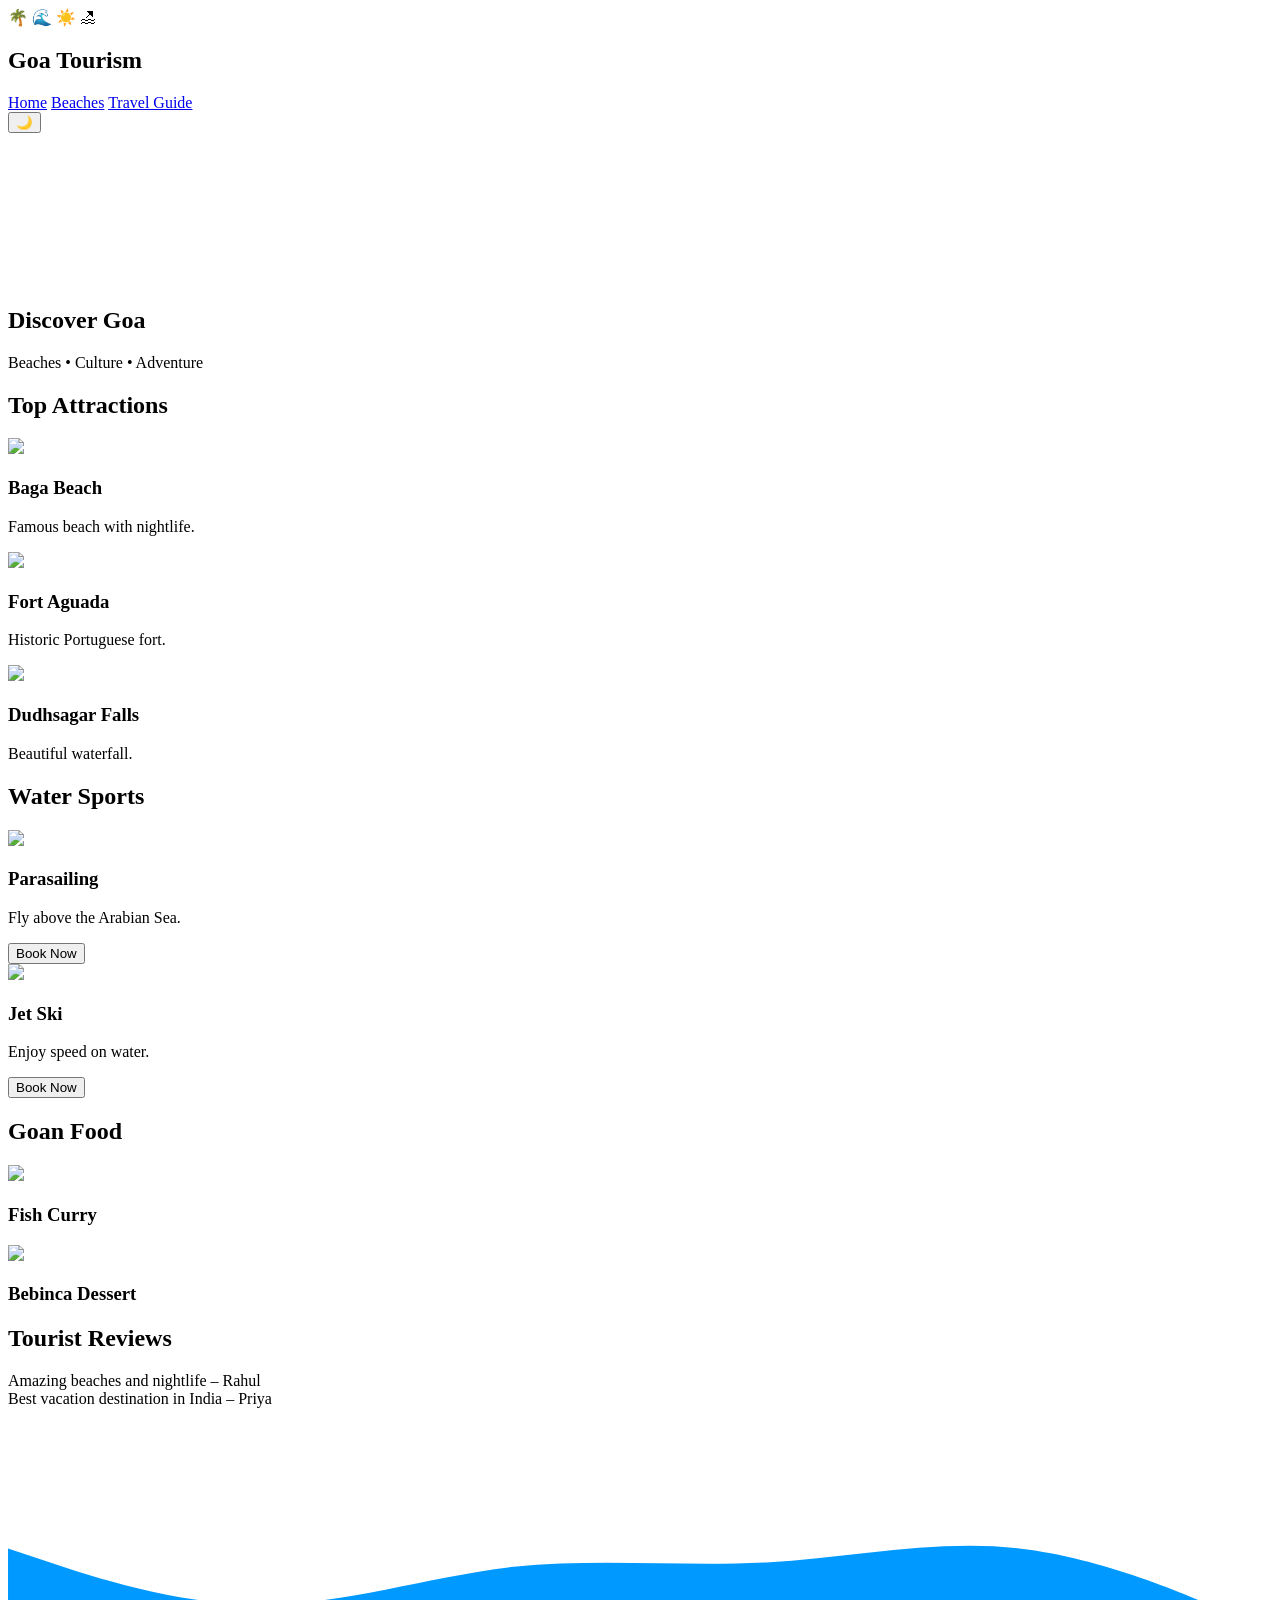
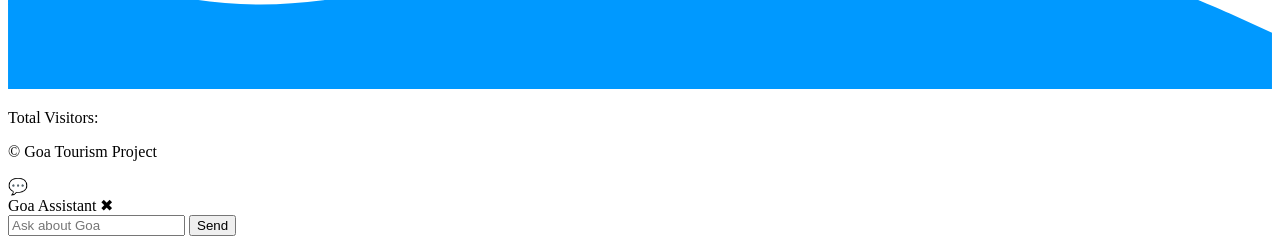
==== index.html @ 5691dc8b "Add index.html for Goa Tourism website" ====
<!DOCTYPE html>
<html lang="en">

<head>
<meta charset="UTF-8">
<meta name="viewport" content="width=device-width, initial-scale=1.0">
<title>Goa Tourism</title>

<link rel="stylesheet" href="css/style.css">
</head>

<body>

<!-- FLOATING ICONS -->

<div class="floating-icons">
<span>🌴</span>
<span>🌊</span>
<span>☀️</span>
<span>🏖</span>
</div>

<header>

<h2>Goa Tourism</h2>

<nav>
<a href="index.html">Home</a>
<a href="beaches.html">Beaches</a>
<a href="travel-guide.html">Travel Guide</a>
</nav>

<button id="modeToggle">🌙</button>

</header>

<!-- VIDEO HERO -->

<section class="video-hero">

<video autoplay muted loop playsinline>
<source src="videos/goa.mp4" type="video/mp4">
</video>

<div class="video-text">
<h1>Discover Goa</h1>
<p>Beaches • Culture • Adventure</p>
</div>

</section>

<!-- TOP ATTRACTIONS -->

<section class="features">

<h2>Top Attractions</h2>

<div class="cards">

<div class="card">
<img src="images/baga.jpg">
<h3>Baga Beach</h3>
<p>Famous beach with nightlife.</p>
</div>

<div class="card">
<img src="images/aguada.jpg">
<h3>Fort Aguada</h3>
<p>Historic Portuguese fort.</p>
</div>

<div class="card">
<img src="images/dudhsagar.jpg">
<h3>Dudhsagar Falls</h3>
<p>Beautiful waterfall.</p>
</div>

</div>

</section>

<!-- WATER SPORTS -->

<section class="activities">

<h2>Water Sports</h2>

<div class="cards">

<div class="card">
<img src="images/parasailing.jpg">
<h3>Parasailing</h3>
<p>Fly above the Arabian Sea.</p>
<button>Book Now</button>
</div>

<div class="card">
<img src="images/jetski.jpg">
<h3>Jet Ski</h3>
<p>Enjoy speed on water.</p>
<button>Book Now</button>
</div>

</div>

</section>

<!-- FOOD -->

<section class="features">

<h2>Goan Food</h2>

<div class="cards">

<div class="card">
<img src="images/fishcurry.jpg">
<h3>Fish Curry</h3>
</div>

<div class="card">
<img src="images/bebinca.jpg">
<h3>Bebinca Dessert</h3>
</div>

</div>

</section>

<!-- REVIEWS -->

<section class="reviews">

<h2>Tourist Reviews</h2>

<div class="review-card">
Amazing beaches and nightlife – Rahul
</div>

<div class="review-card">
Best vacation destination in India – Priya
</div>

</section>

<!-- WAVE FOOTER -->

<div class="wave">
<svg viewBox="0 0 1440 320">
<path fill="#0099ff"
d="M0,160L48,176C96,192,192,224,288,224C384,224,480,192,576,181C672,171,768,181,864,176C960,171,1056,149,1152,160C1248,171,1344,213,1392,234L1440,256L1440,320L0,320Z">
</path>
</svg>
</div>

<footer>

<p>Total Visitors: <span id="counter"></span></p>
<p>© Goa Tourism Project</p>

</footer>

<!-- CHATBOT -->

<div id="chatbot-button">💬</div>

<div id="chatbot">

<div class="chat-header">
Goa Assistant
<span id="close-chat">✖</span>
</div>

<div id="chat-messages"></div>

<div class="chat-input">
<input type="text" id="user-input" placeholder="Ask about Goa">
<button onclick="sendMessage()">Send</button>
</div>

</div>

<script src="js/main.js"></script>
<script src="js/chatbot.js"></script>

</body>
</html>
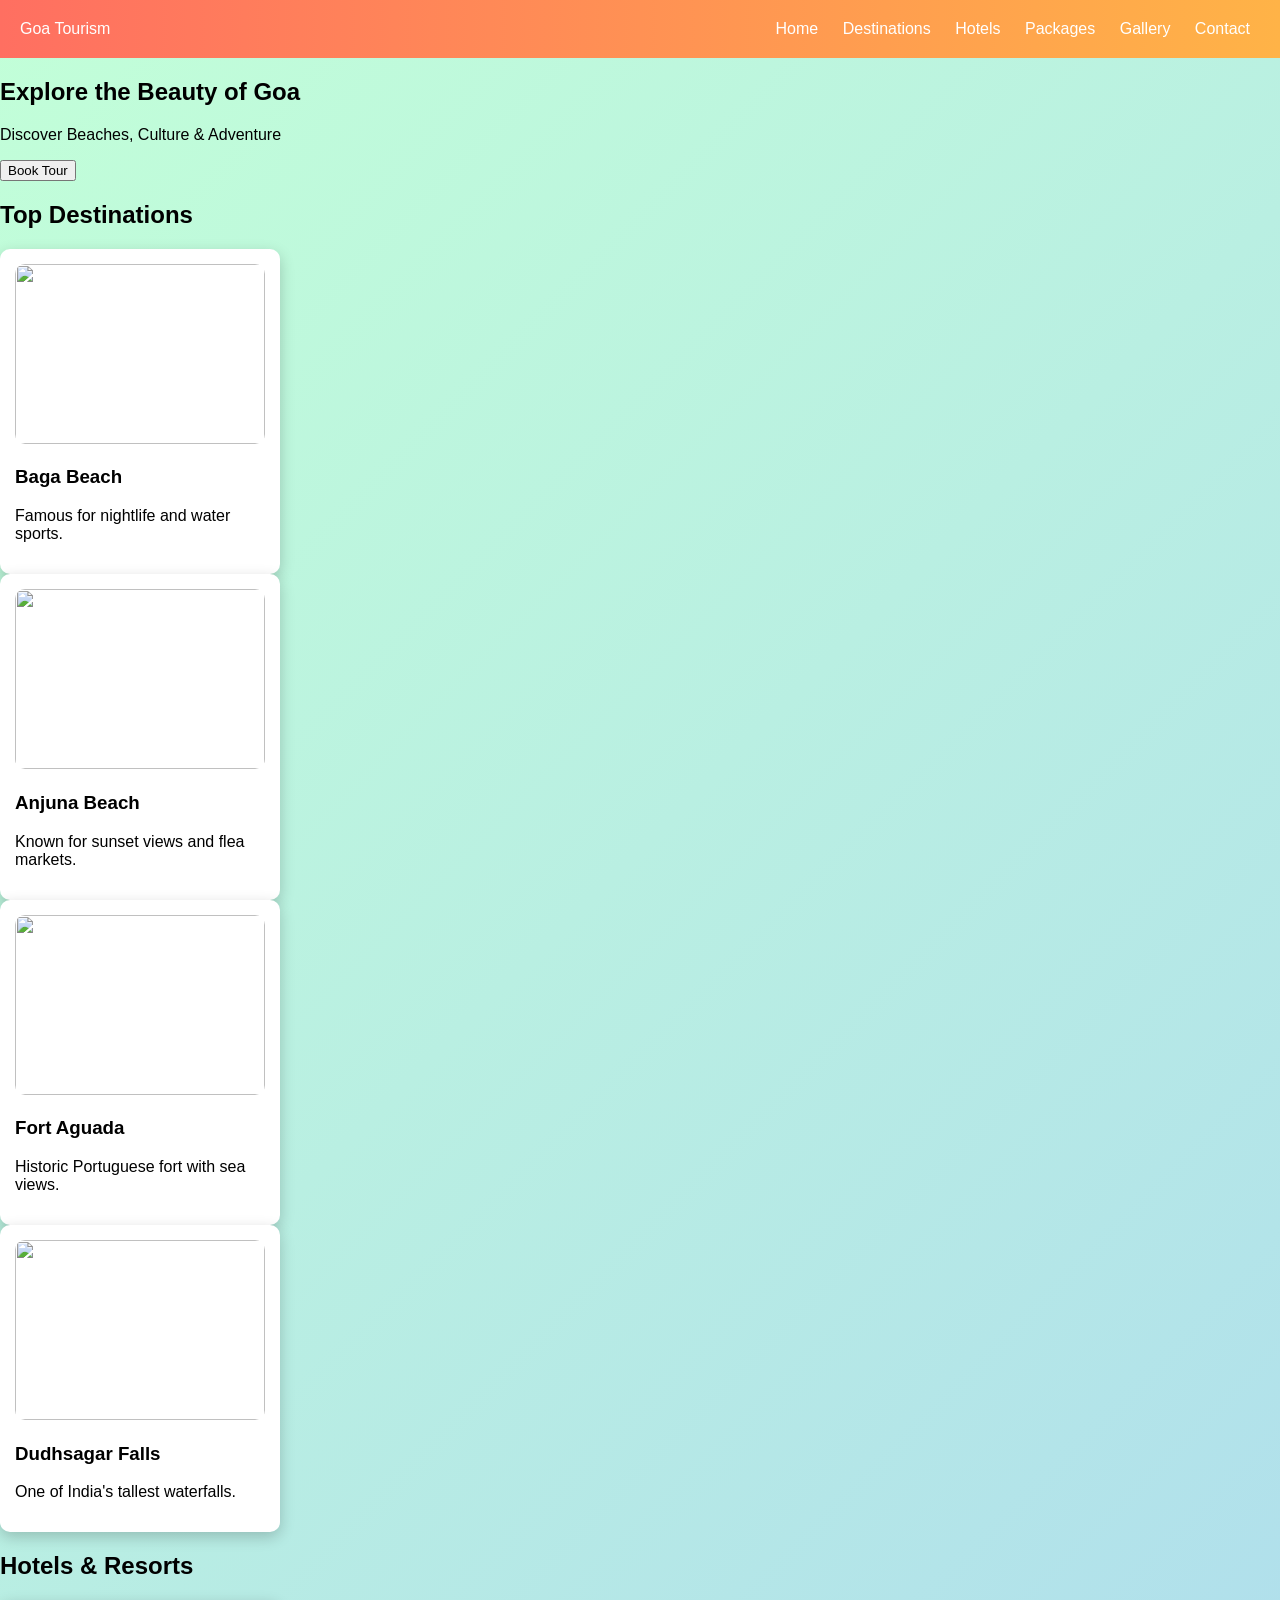
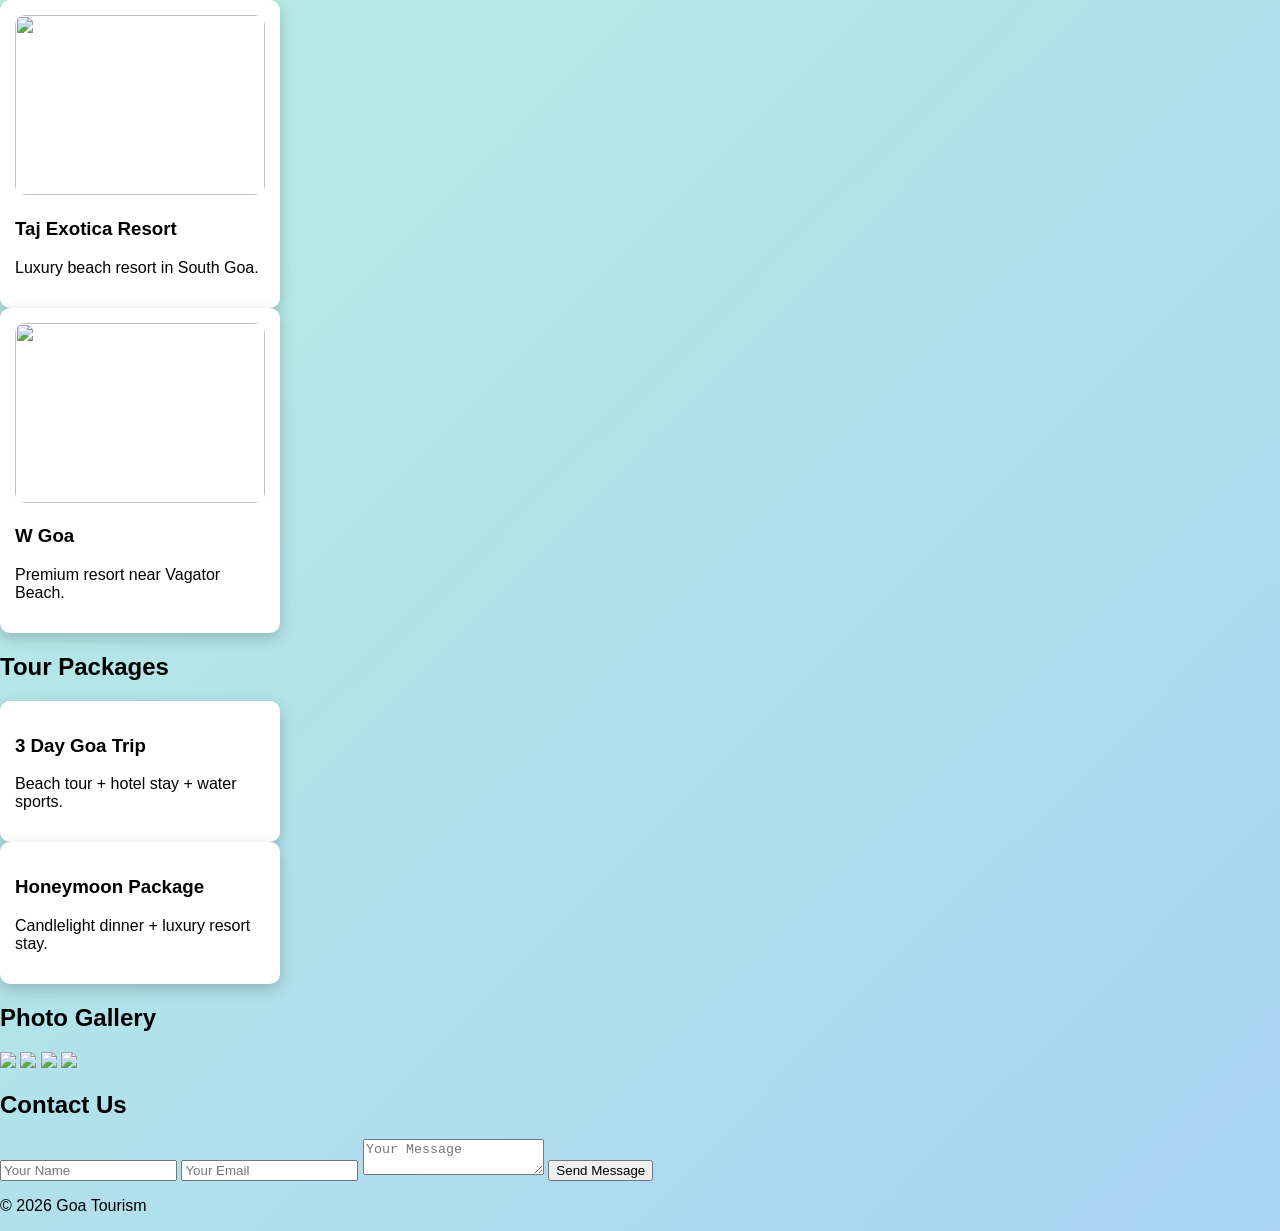
==== commit 84481dfe: "Refactor index.html for improved structure and content" ====
--- a/index.html
+++ b/index.html
@@ -1,187 +1,206 @@
 <!DOCTYPE html>
 <html lang="en">
-
 <head>
+
 <meta charset="UTF-8">
-<meta name="viewport" content="width=device-width, initial-scale=1.0">
+<meta name="viewport" content="width=device-width, initial-scale=1">
+
 <title>Goa Tourism</title>
 
-<link rel="stylesheet" href="css/style.css">
+<link rel="stylesheet" href="style.css">
+
+<link href="https://fonts.googleapis.com/css2?family=Poppins:wght@300;400;600&display=swap" rel="stylesheet">
+
 </head>
 
 <body>
 
-<!-- FLOATING ICONS -->
-
-<div class="floating-icons">
-<span>🌴</span>
-<span>🌊</span>
-<span>☀️</span>
-<span>🏖</span>
-</div>
+<!-- NAVBAR -->
 
 <header>
 
-<h2>Goa Tourism</h2>
+<div class="logo">Goa Tourism</div>
 
 <nav>
-<a href="index.html">Home</a>
-<a href="beaches.html">Beaches</a>
-<a href="travel-guide.html">Travel Guide</a>
+
+<a href="#home">Home</a>
+<a href="#destinations">Destinations</a>
+<a href="#hotels">Hotels</a>
+<a href="#packages">Packages</a>
+<a href="#gallery">Gallery</a>
+<a href="#contact">Contact</a>
+
 </nav>
 
-<button id="modeToggle">🌙</button>
-
 </header>
 
-<!-- VIDEO HERO -->
-
-<section class="video-hero">
-
-<video autoplay muted loop playsinline>
-<source src="videos/goa.mp4" type="video/mp4">
-</video>
-
-<div class="video-text">
-<h1>Discover Goa</h1>
-<p>Beaches • Culture • Adventure</p>
-</div>
-
-</section>
-
-<!-- TOP ATTRACTIONS -->
-
-<section class="features">
-
-<h2>Top Attractions</h2>
-
-<div class="cards">
-
-<div class="card">
+<!-- HERO -->
+
+<section class="hero" id="home">
+
+<h1>Explore the Beauty of Goa</h1>
+<p>Discover Beaches, Culture & Adventure</p>
+
+<button onclick="bookTour()">Book Tour</button>
+
+</section>
+
+<!-- DESTINATIONS -->
+
+<section id="destinations">
+
+<h2>Top Destinations</h2>
+
+<div class="grid">
+
+<div class="card">
+
 <img src="images/baga.jpg">
+
 <h3>Baga Beach</h3>
-<p>Famous beach with nightlife.</p>
-</div>
-
-<div class="card">
+
+<p>Famous for nightlife and water sports.</p>
+
+</div>
+
+<div class="card">
+
+<img src="images/anjuna.jpg">
+
+<h3>Anjuna Beach</h3>
+
+<p>Known for sunset views and flea markets.</p>
+
+</div>
+
+<div class="card">
+
 <img src="images/aguada.jpg">
+
 <h3>Fort Aguada</h3>
-<p>Historic Portuguese fort.</p>
-</div>
-
-<div class="card">
+
+<p>Historic Portuguese fort with sea views.</p>
+
+</div>
+
+<div class="card">
+
 <img src="images/dudhsagar.jpg">
+
 <h3>Dudhsagar Falls</h3>
-<p>Beautiful waterfall.</p>
-</div>
-
-</div>
-
-</section>
-
-<!-- WATER SPORTS -->
-
-<section class="activities">
-
-<h2>Water Sports</h2>
-
-<div class="cards">
-
-<div class="card">
-<img src="images/parasailing.jpg">
-<h3>Parasailing</h3>
-<p>Fly above the Arabian Sea.</p>
-<button>Book Now</button>
-</div>
-
-<div class="card">
-<img src="images/jetski.jpg">
-<h3>Jet Ski</h3>
-<p>Enjoy speed on water.</p>
-<button>Book Now</button>
-</div>
-
-</div>
-
-</section>
-
-<!-- FOOD -->
-
-<section class="features">
-
-<h2>Goan Food</h2>
-
-<div class="cards">
-
-<div class="card">
-<img src="images/fishcurry.jpg">
-<h3>Fish Curry</h3>
-</div>
-
-<div class="card">
-<img src="images/bebinca.jpg">
-<h3>Bebinca Dessert</h3>
-</div>
-
-</div>
-
-</section>
-
-<!-- REVIEWS -->
-
-<section class="reviews">
-
-<h2>Tourist Reviews</h2>
-
-<div class="review-card">
-Amazing beaches and nightlife – Rahul
-</div>
-
-<div class="review-card">
-Best vacation destination in India – Priya
-</div>
-
-</section>
-
-<!-- WAVE FOOTER -->
-
-<div class="wave">
-<svg viewBox="0 0 1440 320">
-<path fill="#0099ff"
-d="M0,160L48,176C96,192,192,224,288,224C384,224,480,192,576,181C672,171,768,181,864,176C960,171,1056,149,1152,160C1248,171,1344,213,1392,234L1440,256L1440,320L0,320Z">
-</path>
-</svg>
-</div>
+
+<p>One of India's tallest waterfalls.</p>
+
+</div>
+
+</div>
+
+</section>
+
+<!-- HOTELS -->
+
+<section id="hotels">
+
+<h2>Hotels & Resorts</h2>
+
+<div class="grid">
+
+<div class="card">
+
+<img src="images/hotel1.jpg">
+
+<h3>Taj Exotica Resort</h3>
+
+<p>Luxury beach resort in South Goa.</p>
+
+</div>
+
+<div class="card">
+
+<img src="images/hotel2.jpg">
+
+<h3>W Goa</h3>
+
+<p>Premium resort near Vagator Beach.</p>
+
+</div>
+
+</div>
+
+</section>
+
+<!-- PACKAGES -->
+
+<section id="packages">
+
+<h2>Tour Packages</h2>
+
+<div class="grid">
+
+<div class="card">
+
+<h3>3 Day Goa Trip</h3>
+
+<p>Beach tour + hotel stay + water sports.</p>
+
+</div>
+
+<div class="card">
+
+<h3>Honeymoon Package</h3>
+
+<p>Candlelight dinner + luxury resort stay.</p>
+
+</div>
+
+</div>
+
+</section>
+
+<!-- GALLERY -->
+
+<section id="gallery">
+
+<h2>Photo Gallery</h2>
+
+<div class="gallery">
+
+<img src="images/baga.jpg">
+<img src="images/anjuna.jpg">
+<img src="images/aguada.jpg">
+<img src="images/dudhsagar.jpg">
+
+</div>
+
+</section>
+
+<!-- CONTACT -->
+
+<section id="contact">
+
+<h2>Contact Us</h2>
+
+<form>
+
+<input type="text" placeholder="Your Name">
+
+<input type="email" placeholder="Your Email">
+
+<textarea placeholder="Your Message"></textarea>
+
+<button type="submit">Send Message</button>
+
+</form>
+
+</section>
 
 <footer>
 
-<p>Total Visitors: <span id="counter"></span></p>
-<p>© Goa Tourism Project</p>
+<p>© 2026 Goa Tourism</p>
 
 </footer>
 
-<!-- CHATBOT -->
-
-<div id="chatbot-button">💬</div>
-
-<div id="chatbot">
-
-<div class="chat-header">
-Goa Assistant
-<span id="close-chat">✖</span>
-</div>
-
-<div id="chat-messages"></div>
-
-<div class="chat-input">
-<input type="text" id="user-input" placeholder="Ask about Goa">
-<button onclick="sendMessage()">Send</button>
-</div>
-
-</div>
-
-<script src="js/main.js"></script>
-<script src="js/chatbot.js"></script>
+<script src="script.js"></script>
 
 </body>
 </html>
--- a/style.css
+++ b/style.css
@@ -0,0 +1,124 @@
+body{
+font-family:Arial;
+margin:0;
+background:linear-gradient(-45deg,#ff9a9e,#fad0c4,#a1c4fd,#c2ffd8);
+background-size:400% 400%;
+animation:gradientBG 10s ease infinite;
+}
+
+@keyframes gradientBG{
+0%{background-position:0% 50%;}
+50%{background-position:100% 50%;}
+100%{background-position:0% 50%;}
+}
+
+header{
+display:flex;
+justify-content:space-between;
+padding:20px;
+background:linear-gradient(90deg,#ff6f61,#ffb347);
+color:white;
+}
+
+nav a{
+margin:10px;
+color:white;
+text-decoration:none;
+}
+
+.cards{
+display:flex;
+gap:20px;
+padding:40px;
+flex-wrap:wrap;
+}
+
+.card{
+background:white;
+padding:15px;
+border-radius:10px;
+box-shadow:0 5px 15px rgba(0,0,0,0.2);
+transition:0.3s;
+width:250px;
+}
+
+.card img{
+width:100%;
+height:180px;
+object-fit:cover;
+border-radius:10px;
+}
+
+.card:hover{
+transform:scale(1.05);
+}
+
+.video-hero{
+position:relative;
+height:80vh;
+}
+
+.video-hero video{
+width:100%;
+height:100%;
+object-fit:cover;
+}
+
+.video-text{
+position:absolute;
+top:50%;
+left:50%;
+transform:translate(-50%,-50%);
+color:white;
+font-size:40px;
+text-align:center;
+}
+
+.activities{
+background:#e9f5ff;
+padding:40px;
+}
+
+.reviews{
+background:#f1f1f1;
+padding:40px;
+}
+
+.review-card{
+background:white;
+padding:20px;
+margin:10px;
+border-radius:10px;
+}
+
+.wave svg{
+width:100%;
+}
+
+#chatbot-button{
+position:fixed;
+bottom:20px;
+right:20px;
+background:#ff006e;
+color:white;
+padding:15px;
+border-radius:50%;
+cursor:pointer;
+}
+
+#chatbot{
+position:fixed;
+bottom:80px;
+right:20px;
+width:300px;
+height:400px;
+background:white;
+display:none;
+flex-direction:column;
+}
+
+.chat-header{
+background:#0d3b66;
+color:white;
+padding:10px;
+}
